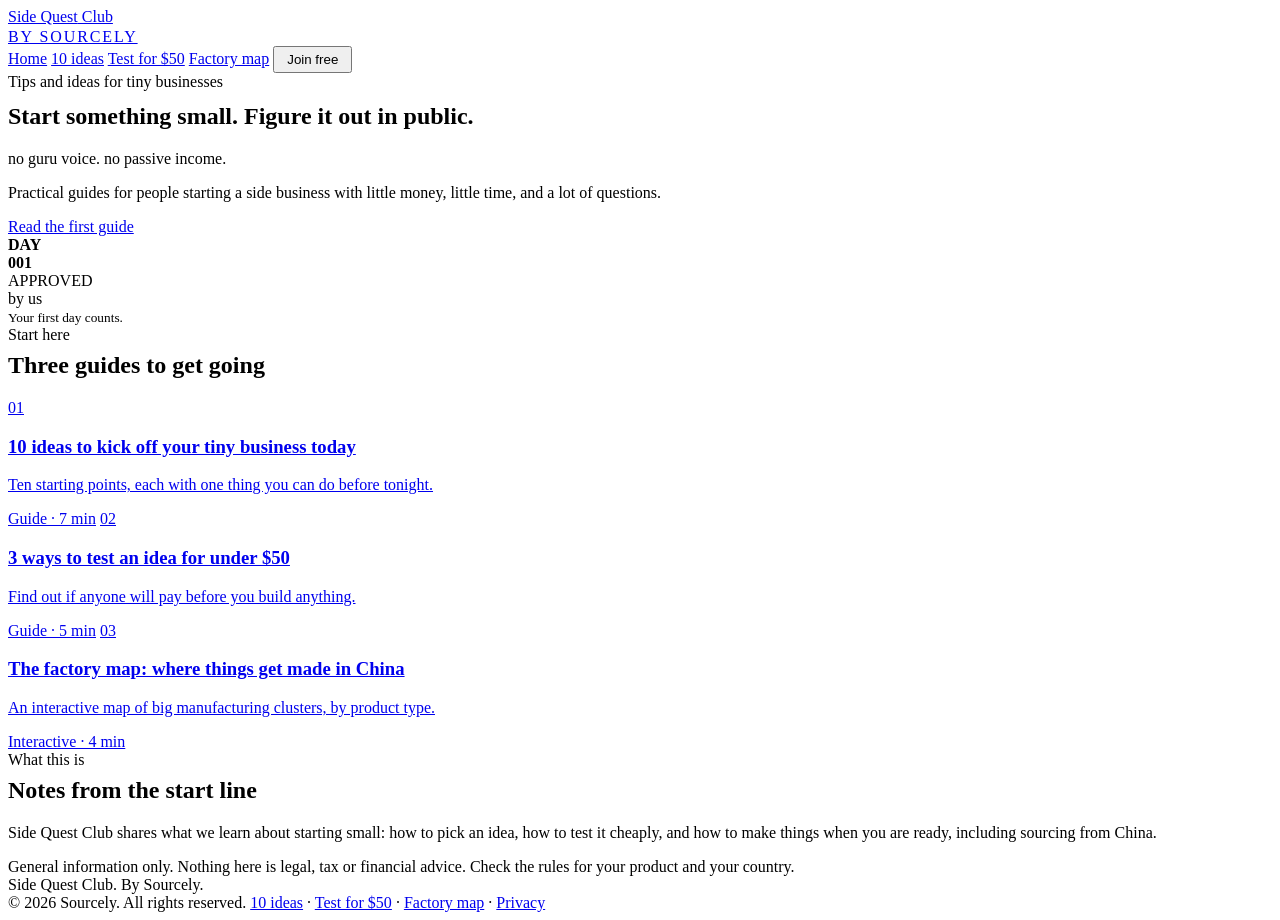
==== sourcely-sidequestclub-site/index.html @ c135c76a "Add files via upload" ====
<!doctype html>
<html lang="en">
<head>
<meta charset="utf-8">
<meta name="viewport" content="width=device-width,initial-scale=1,viewport-fit=cover">
<title>Side Quest Club by Sourcely: tips and ideas for tiny businesses</title>
<meta name="description" content="Practical guides for starting a side business with little money and little time.">
<link rel="canonical" href="https://YOUR-DOMAIN.com/">
<meta property="og:type" content="website">
<meta property="og:site_name" content="Side Quest Club">
<meta property="og:title" content="Side Quest Club by Sourcely: tips and ideas for tiny businesses">
<meta property="og:description" content="Practical guides for starting a side business with little money and little time.">
<meta property="og:url" content="https://YOUR-DOMAIN.com/">
<meta name="twitter:card" content="summary">
<link rel="icon" href="/favicon.svg" type="image/svg+xml">
<link rel="preconnect" href="https://fonts.googleapis.com">
<link rel="preconnect" href="https://fonts.gstatic.com" crossorigin>
<link rel="stylesheet" href="https://fonts.googleapis.com/css2?family=Bowlby+One&family=Inter:wght@400;500;700&family=Permanent+Marker&display=swap">
<link rel="stylesheet" href="/assets/style.css">
</head>
<body data-page="home">
<div class="wrap">
<header class="site">
  <a class="brand" href="/" aria-label="Side Quest Club, by Sourcely, home"><span>Side Quest</span> Club<small style="display:block;font:500 .75rem var(--body);letter-spacing:.12em;text-transform:uppercase;margin-top:2px;transform:none">by Sourcely</small></a>
  <nav aria-label="Main">
    <a href="/" data-nav="home">Home</a>
    <a href="/ideas/" data-nav="ideas">10 ideas</a>
    <a href="/test/" data-nav="test">Test for $50</a>
    <a href="/map/" data-nav="map">Factory map</a>
    <button class="btn solid" type="button" id="joinBtn" style="padding:4px 12px">Join free</button>
  </nav>
</header>
<main>
<section class="view" data-view="home">
  <div class="hero">
    <div>
      <span class="label">Tips and ideas for tiny businesses</span>
      <h1 style="margin-top:12px">Start something <span class="hl">small</span>. Figure it out in public.</h1>
      <div class="tag hand">no guru voice. no passive income.</div>
      <p class="lead">Practical guides for people starting a side business with little money, little time, and a lot of questions.</p>
      <a class="cta" href="/ideas/">Read the first guide</a>
    </div>
    <div class="day" aria-label="Day 001: approved by us">
      <b>DAY<br>001</b>
      <div class="stamp" aria-hidden="true">APPROVED<br>by us</div>
      <small>Your first day counts.</small>
    </div>
  </div>

  <div class="block">
    <span class="label">Start here</span>
    <h2 style="margin-top:8px">Three guides to get going</h2>
    <div class="grid3">
      <a class="post-card" href="/ideas/"><span class="tape"></span><span class="n">01</span><h3>10 ideas to kick off your tiny business today</h3><p>Ten starting points, each with one thing you can do before tonight.</p><span class="meta">Guide · 7 min</span></a>
      <a class="post-card" href="/test/"><span class="tape"></span><span class="n">02</span><h3>3 ways to test an idea for under $50</h3><p>Find out if anyone will pay before you build anything.</p><span class="meta">Guide · 5 min</span></a>
      <a class="post-card" href="/map/"><span class="tape"></span><span class="n">03</span><h3>The factory map: where things get made in China</h3><p>An interactive map of big manufacturing clusters, by product type.</p><span class="meta">Interactive · 4 min</span></a>
    </div>
  </div>

  <div class="block about">
    <div><span class="label">What this is</span><h2 style="margin-top:8px">Notes from the start line</h2></div>
    <p>Side Quest Club shares what we learn about starting small: how to pick an idea, how to test it cheaply, and how to make things when you are ready, including sourcing from China.</p>
    <div class="note">General information only. Nothing here is legal, tax or financial advice. Check the rules for your product and your country.</div>
  </div>
</section>
</main>
<dialog id="joinDlg" aria-labelledby="joinTitle">
  <div class="dbody">
    <button class="x" type="button" id="joinX" aria-label="Close">✕</button>
    <h3 id="joinTitle" style="font-size:1.6rem">Join Side Quest Club</h3>
    <p style="margin:8px 0 14px">Free. Make an account to save guides and like posts, and get the newsletter if you want it.</p>
    <div class="signup-slot" data-dialog="1"></div>
  </div>
</dialog>
<div class="toast" id="toast" role="status" hidden></div>
<footer class="site">
  <span>Side Quest Club. By Sourcely.<br>© 2026 Sourcely. All rights reserved.</span>
  <span><a href="/ideas/">10 ideas</a> · <a href="/test/">Test for $50</a> · <a href="/map/">Factory map</a> · <a href="/privacy/">Privacy</a></span>
</footer>
</div>
<script src="/assets/app.js"></script>
</body>
</html>
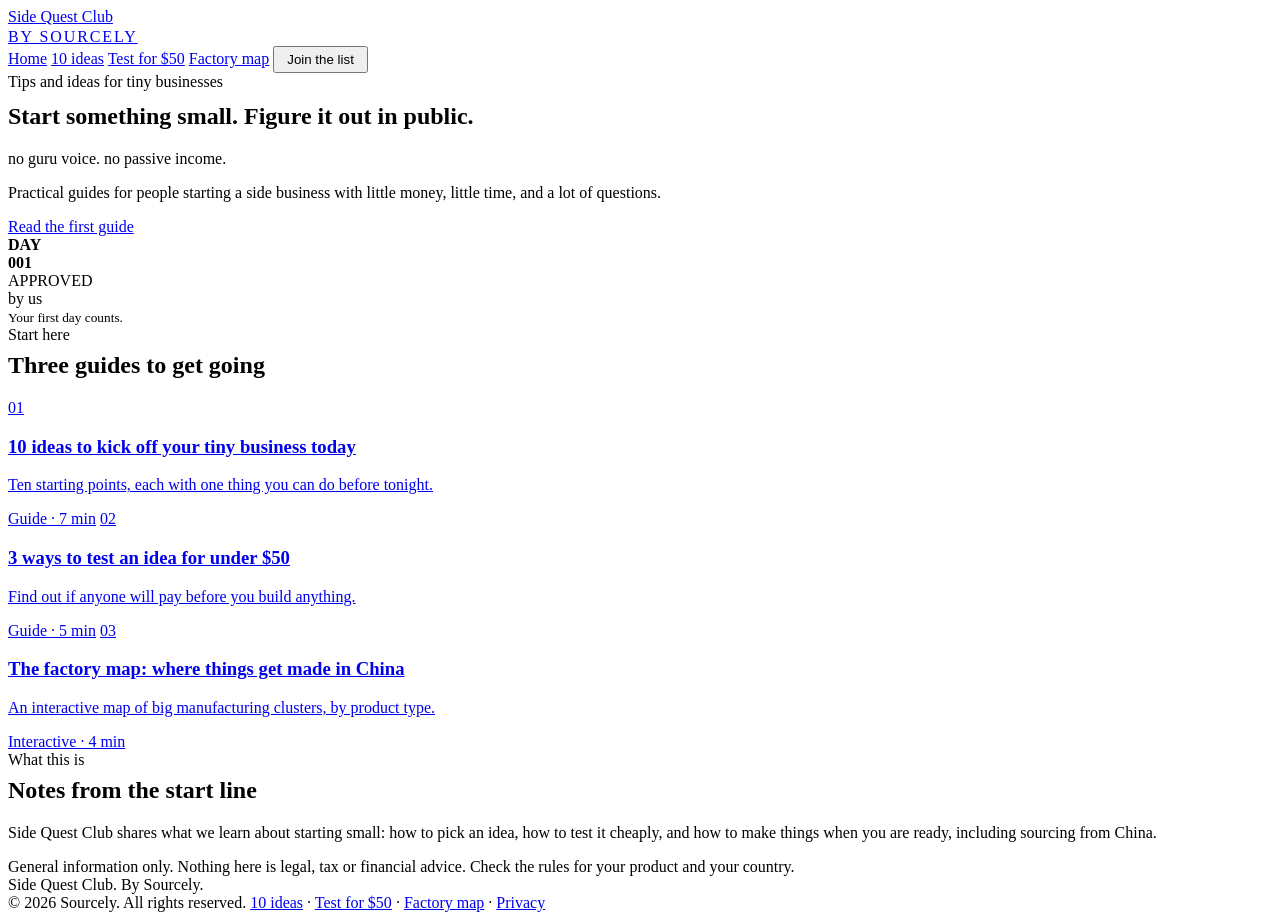
==== commit 42685473: "Add files via upload" ====
--- a/sourcely-sidequestclub-site/index.html
+++ b/sourcely-sidequestclub-site/index.html
@@ -27,7 +27,7 @@
     <a href="/ideas/" data-nav="ideas">10 ideas</a>
     <a href="/test/" data-nav="test">Test for $50</a>
     <a href="/map/" data-nav="map">Factory map</a>
-    <button class="btn solid" type="button" id="joinBtn" style="padding:4px 12px">Join free</button>
+    <button class="btn solid" type="button" id="joinBtn" style="padding:4px 12px">Join the list</button>
   </nav>
 </header>
 <main>
@@ -67,8 +67,8 @@
 <dialog id="joinDlg" aria-labelledby="joinTitle">
   <div class="dbody">
     <button class="x" type="button" id="joinX" aria-label="Close">✕</button>
-    <h3 id="joinTitle" style="font-size:1.6rem">Join Side Quest Club</h3>
-    <p style="margin:8px 0 14px">Free. Make an account to save guides and like posts, and get the newsletter if you want it.</p>
+    <h3 id="joinTitle" style="font-size:1.6rem">Join the list</h3>
+    <p style="margin:8px 0 14px">Free. Leave your email and we will let you know when new guides go live.</p>
     <div class="signup-slot" data-dialog="1"></div>
   </div>
 </dialog>
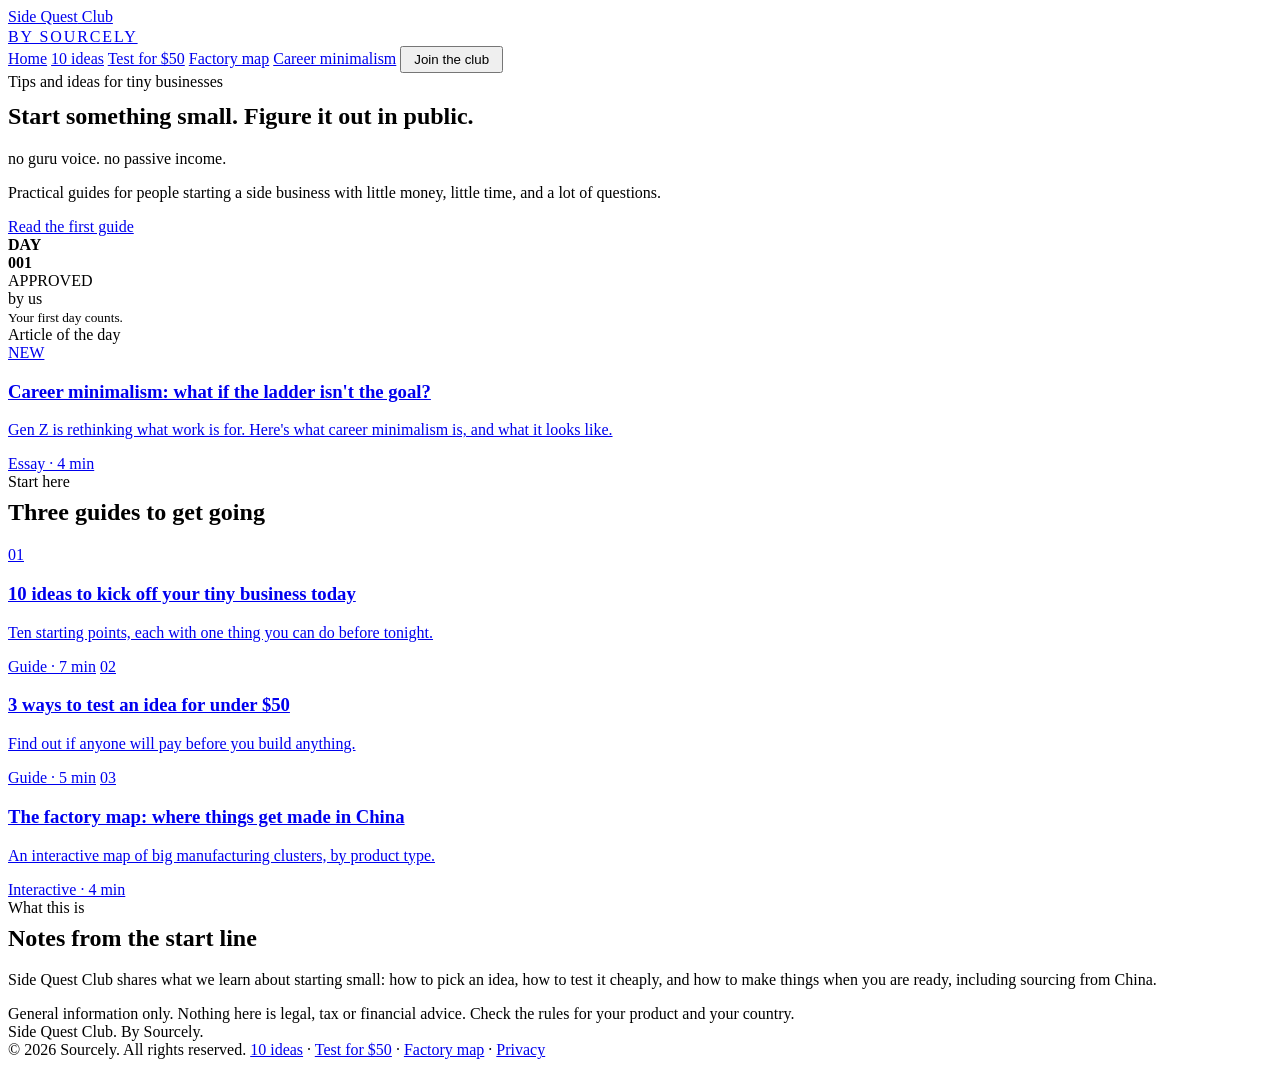
==== commit fe46e0d2: "v3_adminedit" ====
--- a/sourcely-sidequestclub-site/index.html
+++ b/sourcely-sidequestclub-site/index.html
@@ -27,7 +27,8 @@
     <a href="/ideas/" data-nav="ideas">10 ideas</a>
     <a href="/test/" data-nav="test">Test for $50</a>
     <a href="/map/" data-nav="map">Factory map</a>
-    <button class="btn solid" type="button" id="joinBtn" style="padding:4px 12px">Join the list</button>
+    <a href="/career/" data-nav="career">Career minimalism</a>
+    <button class="btn solid" type="button" id="joinBtn" style="padding:4px 12px">Join the club</button>
   </nav>
 </header>
 <main>
@@ -44,6 +45,13 @@
       <b>DAY<br>001</b>
       <div class="stamp" aria-hidden="true">APPROVED<br>by us</div>
       <small>Your first day counts.</small>
+    </div>
+  </div>
+
+  <div class="block">
+    <span class="label" id="latestLabel">Article of the day</span>
+    <div class="grid3" id="latest">
+      <a class="post-card" href="/career/"><span class="tape"></span><span class="n">NEW</span><h3>Career minimalism: what if the ladder isn't the goal?</h3><p>Gen Z is rethinking what work is for. Here's what career minimalism is, and what it looks like.</p><span class="meta">Essay · 4 min</span></a>
     </div>
   </div>
 
@@ -67,8 +75,8 @@
 <dialog id="joinDlg" aria-labelledby="joinTitle">
   <div class="dbody">
     <button class="x" type="button" id="joinX" aria-label="Close">✕</button>
-    <h3 id="joinTitle" style="font-size:1.6rem">Join the list</h3>
-    <p style="margin:8px 0 14px">Free. Leave your email and we will let you know when new guides go live.</p>
+    <h3 id="joinTitle" style="font-size:1.6rem">Join the club</h3>
+    <p style="margin:8px 0 14px">Free. We'll email you when a new guide lands.</p>
     <div class="signup-slot" data-dialog="1"></div>
   </div>
 </dialog>
@@ -79,5 +87,6 @@
 </footer>
 </div>
 <script src="/assets/app.js"></script>
+<script src="/assets/posts.js"></script>
 </body>
 </html>
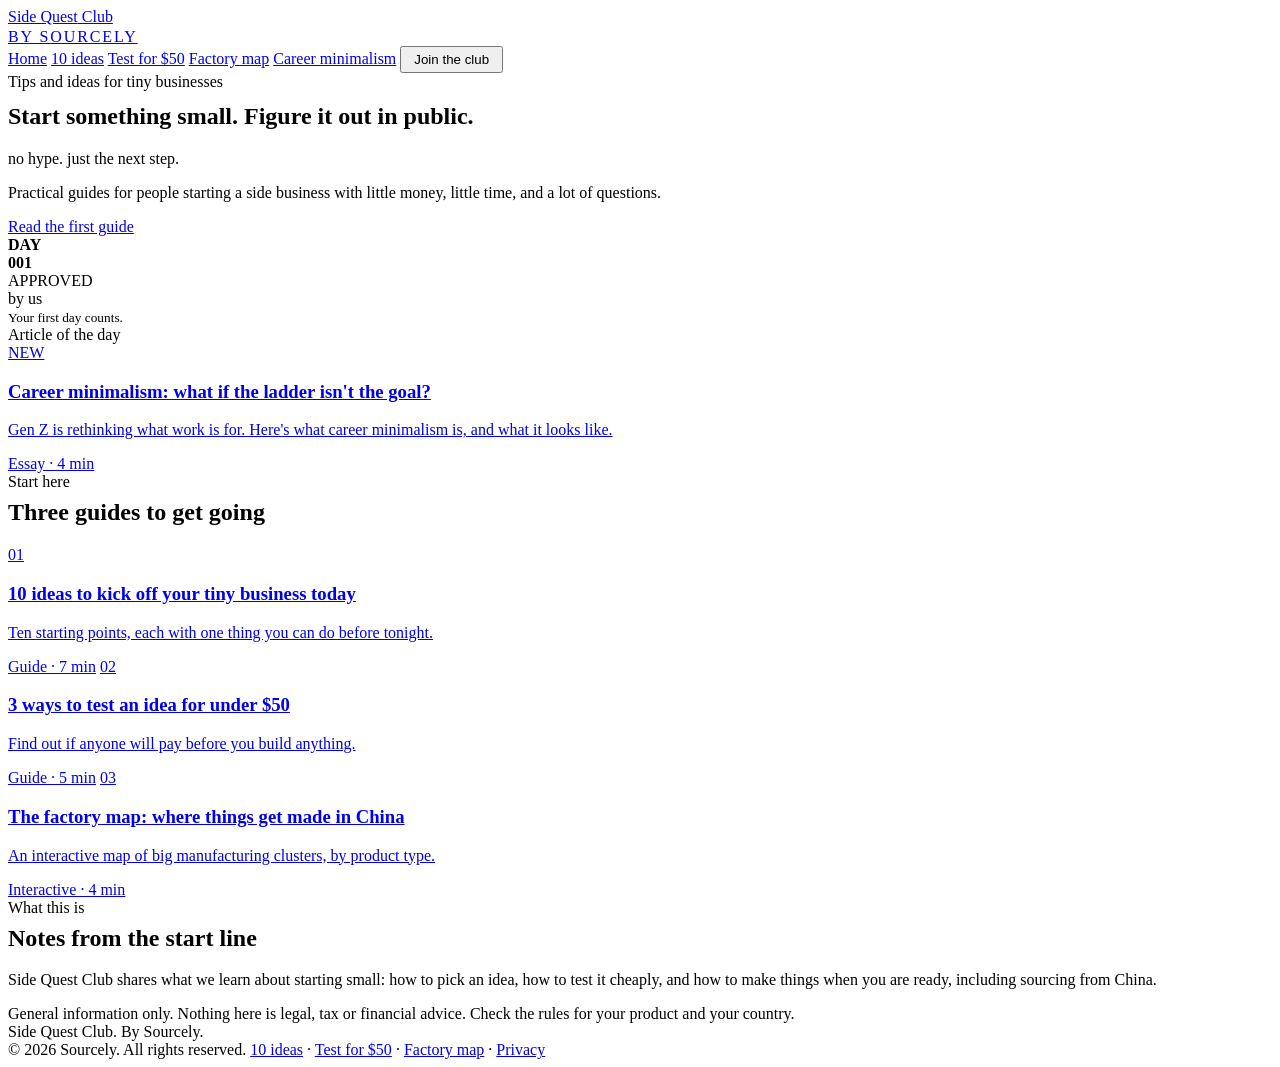
==== commit df8fa39e: "v4_tagline" ====
--- a/sourcely-sidequestclub-site/index.html
+++ b/sourcely-sidequestclub-site/index.html
@@ -37,7 +37,7 @@
     <div>
       <span class="label">Tips and ideas for tiny businesses</span>
       <h1 style="margin-top:12px">Start something <span class="hl">small</span>. Figure it out in public.</h1>
-      <div class="tag hand">no guru voice. no passive income.</div>
+      <div class="tag hand">no hype. just the next step.</div>
       <p class="lead">Practical guides for people starting a side business with little money, little time, and a lot of questions.</p>
       <a class="cta" href="/ideas/">Read the first guide</a>
     </div>
